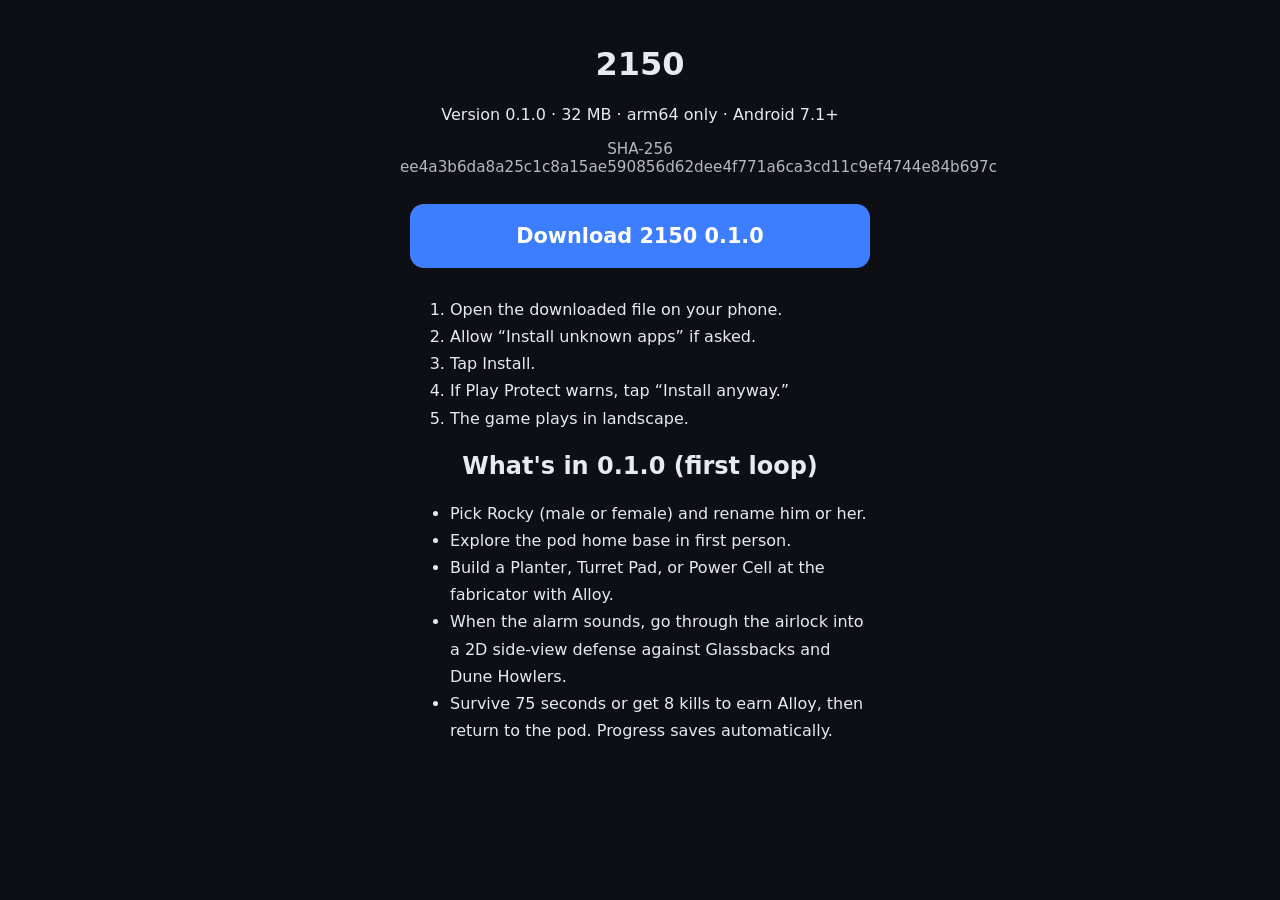
==== 2150/index.html @ 9669ff96 "2150 0.1.0 Co-authored-by: yungdiesel-arch <yungdiesel-arch@users.noreply.github.com>" ====
<!doctype html>
<html lang="en">
<head>
<meta charset="utf-8">
<meta name="viewport" content="width=device-width,initial-scale=1">
<title>2150 0.1.0</title>
<style>
body{background:#0d0f14;color:#e8eaf0;font-family:system-ui,sans-serif;margin:0;padding:24px;text-align:center}
a.b{display:block;margin:28px auto;max-width:420px;padding:20px;border-radius:14px;background:#3d7dff;color:#fff;font-size:1.3em;font-weight:700;text-decoration:none}
ol,ul{text-align:left;max-width:420px;margin:16px auto;line-height:1.7}
p,h1,h2{max-width:480px;margin-left:auto;margin-right:auto}
.note{color:#b4b8c4;font-size:.95em}
</style>
</head>
<body>
<h1>2150</h1>
<p>Version 0.1.0 · 32 MB · arm64 only · Android 7.1+</p>
<p class="note">SHA-256 ee4a3b6da8a25c1c8a15ae590856d62dee4f771a6ca3cd11c9ef4744e84b697c</p>
<a class="b" href="2150.apk" download>Download 2150 0.1.0</a>
<ol>
<li>Open the downloaded file on your phone.</li>
<li>Allow “Install unknown apps” if asked.</li>
<li>Tap Install.</li>
<li>If Play Protect warns, tap “Install anyway.”</li>
<li>The game plays in landscape.</li>
</ol>
<h2>What's in 0.1.0 (first loop)</h2>
<ul>
<li>Pick Rocky (male or female) and rename him or her.</li>
<li>Explore the pod home base in first person.</li>
<li>Build a Planter, Turret Pad, or Power Cell at the fabricator with Alloy.</li>
<li>When the alarm sounds, go through the airlock into a 2D side-view defense against Glassbacks and Dune Howlers.</li>
<li>Survive 75 seconds or get 8 kills to earn Alloy, then return to the pod. Progress saves automatically.</li>
</ul>
</body>
</html>
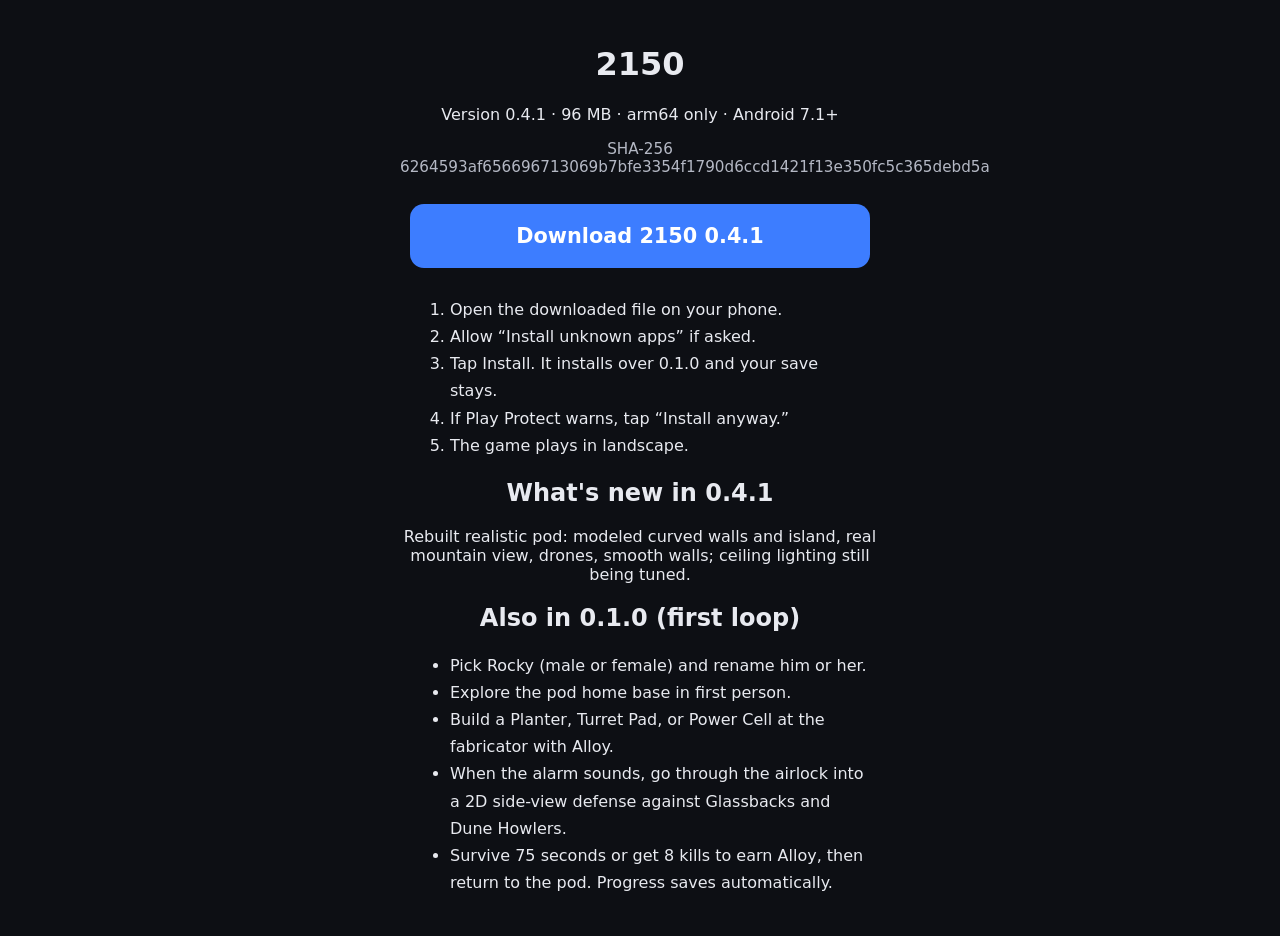
==== commit 83253a19: "2150 0.4.1 Co-authored-by: yungdiesel-arch <yungdiesel-arch@users.noreply.github.com>" ====
--- a/2150/index.html
+++ b/2150/index.html
@@ -3,7 +3,7 @@
 <head>
 <meta charset="utf-8">
 <meta name="viewport" content="width=device-width,initial-scale=1">
-<title>2150 0.1.0</title>
+<title>2150 0.4.1</title>
 <style>
 body{background:#0d0f14;color:#e8eaf0;font-family:system-ui,sans-serif;margin:0;padding:24px;text-align:center}
 a.b{display:block;margin:28px auto;max-width:420px;padding:20px;border-radius:14px;background:#3d7dff;color:#fff;font-size:1.3em;font-weight:700;text-decoration:none}
@@ -14,17 +14,19 @@
 </head>
 <body>
 <h1>2150</h1>
-<p>Version 0.1.0 · 32 MB · arm64 only · Android 7.1+</p>
-<p class="note">SHA-256 ee4a3b6da8a25c1c8a15ae590856d62dee4f771a6ca3cd11c9ef4744e84b697c</p>
-<a class="b" href="2150.apk" download>Download 2150 0.1.0</a>
+<p>Version 0.4.1 · 96 MB · arm64 only · Android 7.1+</p>
+<p class="note">SHA-256 6264593af656696713069b7bfe3354f1790d6ccd1421f13e350fc5c365debd5a</p>
+<a class="b" href="2150.apk" download>Download 2150 0.4.1</a>
 <ol>
 <li>Open the downloaded file on your phone.</li>
 <li>Allow “Install unknown apps” if asked.</li>
-<li>Tap Install.</li>
+<li>Tap Install. It installs over 0.1.0 and your save stays.</li>
 <li>If Play Protect warns, tap “Install anyway.”</li>
 <li>The game plays in landscape.</li>
 </ol>
-<h2>What's in 0.1.0 (first loop)</h2>
+<h2>What's new in 0.4.1</h2>
+<p>Rebuilt realistic pod: modeled curved walls and island, real mountain view, drones, smooth walls; ceiling lighting still being tuned.</p>
+<h2>Also in 0.1.0 (first loop)</h2>
 <ul>
 <li>Pick Rocky (male or female) and rename him or her.</li>
 <li>Explore the pod home base in first person.</li>
